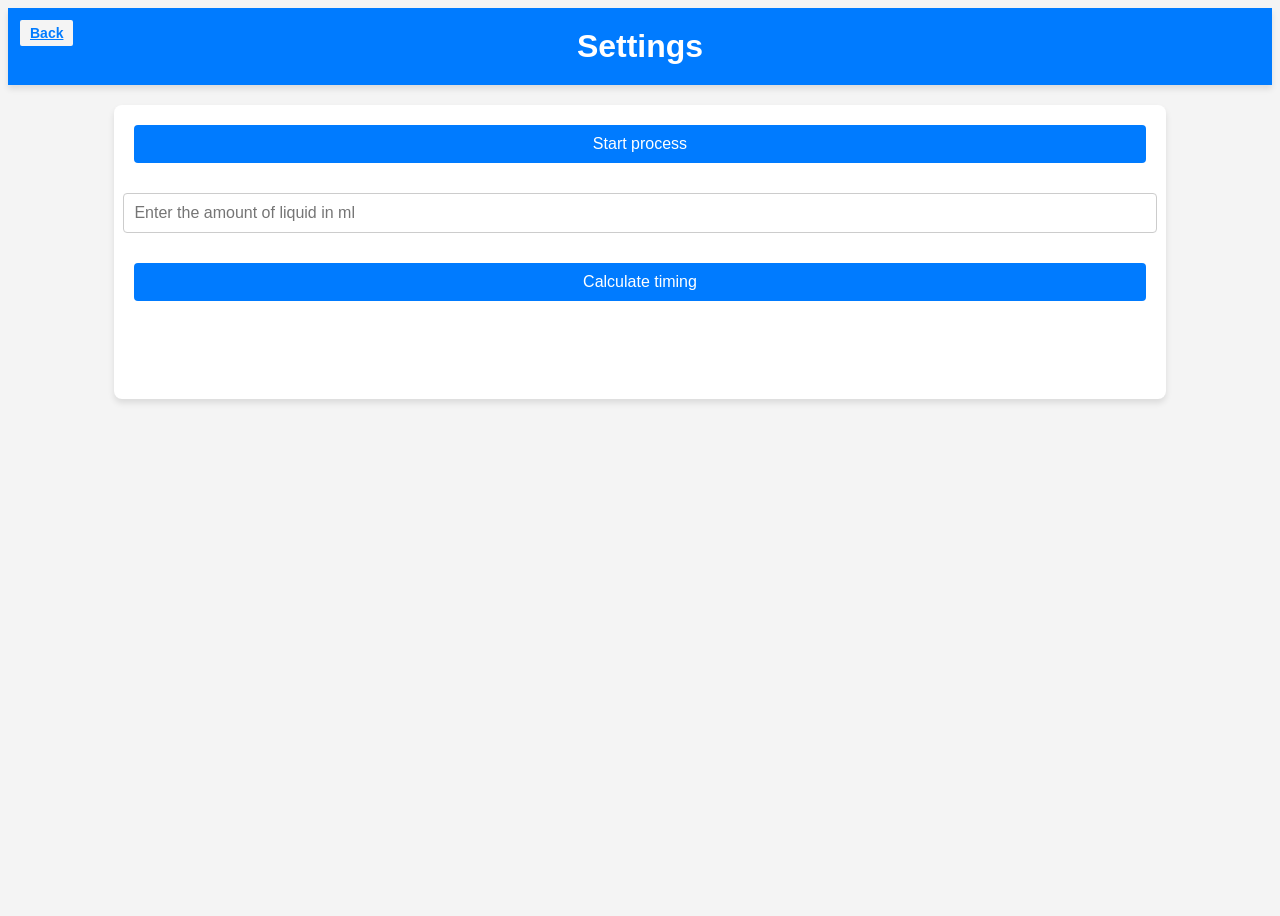
==== website/templates/settings.html @ 99a7628c "updated" ====
<!DOCTYPE html>
<html lang="en">
<head>
    <meta charset="UTF-8">
    <meta name="viewport" content="width=device-width, initial-scale=1.0">
    <title>Settings</title>
    <style>
        body {
            font-family: Arial, sans-serif;
            background-color: #f4f4f4;
            display: flex;
            flex-direction: column;
            height: 100vh;
        }
        h1 {
            text-align: center;
            padding: 20px;
            margin: 0;
            background-color: #007BFF;
            color: white;
            box-shadow: 0 4px 6px rgba(0, 0, 0, 0.1);
            flex-shrink: 0;
            position: relative;
        }
        .container {
            display: flex;
            flex-direction: column;
            align-items: center;
            text-align: center;
            background: white;
            padding: 20px;
            border-radius: 8px;
            box-shadow: 0 4px 6px rgba(0, 0, 0, 0.1);
            margin: 20px auto;
            gap: 20px; 
            width: 80%;
        }

        .back-button {
            position: absolute;
            top: 10px;
            left: 10px;
            padding: 5px 10px;
            font-size: 14px;
            background-color: #f4f4f4;
            color: #007BFF;
            border: 2px solid #007BFF;
            border-radius: 4px;
            cursor: pointer;
            transition: background-color 0.3s ease, color 0.3s ease;
        }

        input {
            padding: 10px;
            font-size: 16px;
            margin: 10px 0;
            width: 100%;
            border: 1px solid #ccc;
            border-radius: 4px;
        }
        button {
            padding: 10px 20px;
            font-size: 16px;
            background-color: #007BFF;
            color: white;
            border: none;
            border-radius: 4px;
            cursor: pointer;
            width: 100%;
        }
        #text_output {
            margin-top: 20px;
            font-size: 16px;
            color: #333;
        }
        .button_pressed {
            background-color: rgb(249, 196, 3);
        }
        .settings-button:hover {
            background-color: #00ff48;
            color: #ffffff;
        }
    </style>
</head>
<body>
    <h1>
        Settings
        <!-- Settings Button -->
        <a href="/" class="back-button">Back</a>
    </h1>
    <div class="container">
        <button type="submit" id="button_measuring" onclick="measuring('button_measuring')">Start process</button>
        <input type="number" id="integer-input" placeholder="Enter the amount of liquid in ml" required>
        <button type="submit"onclick="calculate('integer-input')">Calculate timing</button>
        <br>
        <label id="text_output"></label>
    </div>

    <script>
        blocked = false;

        function measuring(buttonID) {
            if(blocked) {
                return;
            }
            blocked = true;

            var button_measuring = document.getElementById(buttonID);
            button_measuring.classList.add('button_pressed');

            fetch('/settings/measuring', {
                method: 'POST',
                headers: {
                    'Content-Type': 'application/json'
                },
                body: JSON.stringify({})
            })
            .then(response => response.json())
            .then(data => {
                blocked = false;
                button_measuring.classList.remove('button_pressed');
                console.log(data.message);  // Log the server response
            })
            .catch(error => {
                console.error('Error:', error);
            });

        }
        
        function calculate(inputID) {
            if(blocked) {
                return;
            }
            blocked = true;

            var amount = document.getElementById(inputID).value;

            fetch('/settings/calculate/' + encodeURIComponent(amount), {
                method: 'POST',
                headers: {
                    'Content-Type': 'application/json'
                },
                body: JSON.stringify({amount: amount})
            })
            .then(response => response.json())
            .then(data => {
                blocked = false;
                console.log(data.amount);  // Log the server response
            })
            .catch(error => {
                console.error('Error:', error);
            });

        }

    </script>
</body>
</html>
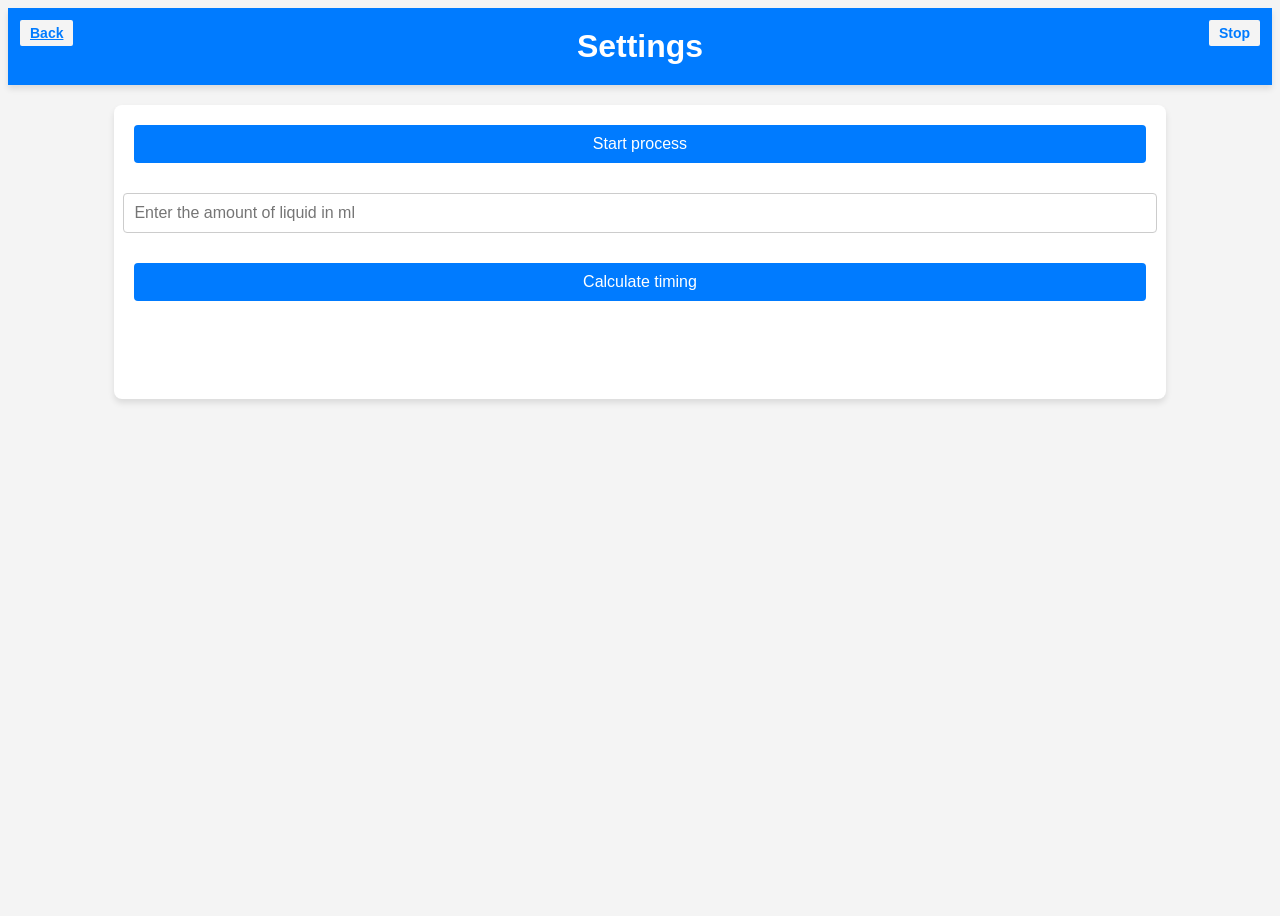
==== commit 948110f6: "updated" ====
--- a/website/templates/settings.html
+++ b/website/templates/settings.html
@@ -49,6 +49,19 @@
             cursor: pointer;
             transition: background-color 0.3s ease, color 0.3s ease;
         }
+        .stop-button {
+            position: absolute;
+            top: 10px;
+            right: 10px;
+            padding: 5px 10px;
+            font-size: 14px;
+            background-color: #f4f4f4;
+            color: #007BFF;
+            border: 2px solid #007BFF;
+            border-radius: 4px;
+            cursor: pointer;
+            transition: background-color 0.3s ease, color 0.3s ease;
+        }
 
         input {
             padding: 10px;
@@ -87,6 +100,7 @@
         Settings
         <!-- Settings Button -->
         <a href="/" class="back-button">Back</a>
+        <a class="stop-button" onclick="stop_website()">Stop</a>
     </h1>
     <div class="container">
         <button type="submit" id="button_measuring" onclick="measuring('button_measuring')">Start process</button>
@@ -145,8 +159,25 @@
             .then(response => response.json())
             .then(data => {
                 blocked = false;
-                console.log(data.amount);  // Log the server response
+                document.getElementById('text_output').innerHTML = "New TPM: " + data.tpm + "s";
+
+                console.log(data.tpm);  // Log the server response
             })
+            .catch(error => {
+                console.error('Error:', error);
+            });
+
+        }
+
+        function stop_website() {
+            fetch('/settings/stop_website', {
+                method: 'POST',
+                headers: {
+                    'Content-Type': 'application/json'
+                },
+                body: JSON.stringify({})
+            })
+            .then(response => response.json())
             .catch(error => {
                 console.error('Error:', error);
             });
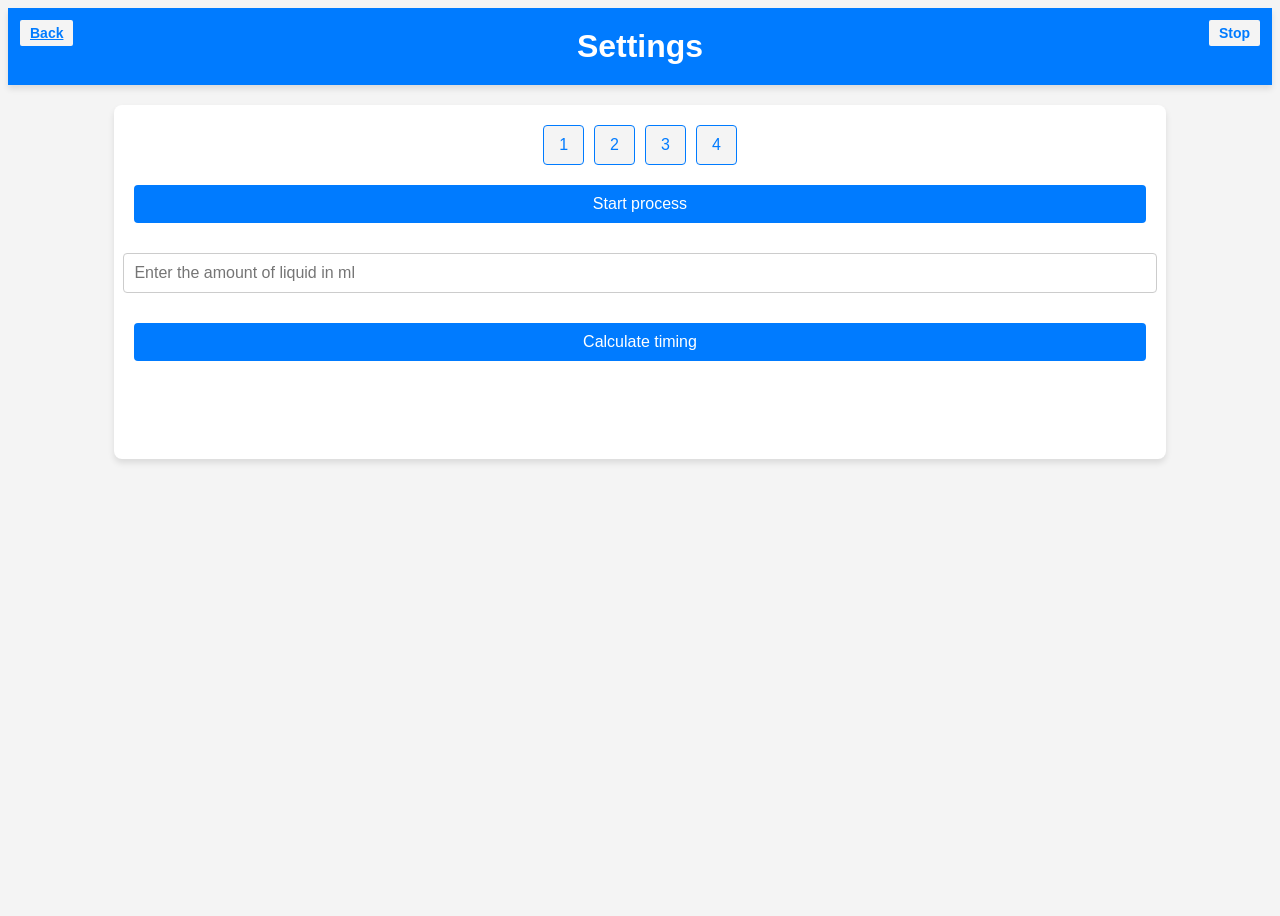
==== commit 73591121: "updated for flow control" ====
--- a/website/templates/settings.html
+++ b/website/templates/settings.html
@@ -93,6 +93,25 @@
             background-color: #00ff48;
             color: #ffffff;
         }
+
+        .number-buttons-container {
+            display: flex;
+            gap: 10px;
+        }
+        .number-button {
+            padding: 10px 15px;
+            font-size: 16px;
+            border: 1px solid #007BFF;
+            border-radius: 4px;
+            background-color: #f4f4f4;
+            color: #007BFF;
+            cursor: pointer;
+            transition: background-color 0.3s ease, color 0.3s ease;
+        }
+        .number-button.pressed {
+            background-color: #007BFF;
+            color: white;
+        }
     </style>
 </head>
 <body>
@@ -103,15 +122,23 @@
         <a class="stop-button" onclick="stop_website()">Stop</a>
     </h1>
     <div class="container">
+        <!-- Number Buttons -->
+        <div class="number-buttons-container">
+            <button class="number-button" id="button-1" onclick="toggleNumberButton('button-1')">1</button>
+            <button class="number-button" id="button-2" onclick="toggleNumberButton('button-2')">2</button>
+            <button class="number-button" id="button-3" onclick="toggleNumberButton('button-3')">3</button>
+            <button class="number-button" id="button-4" onclick="toggleNumberButton('button-4')">4</button>
+        </div>
+
         <button type="submit" id="button_measuring" onclick="measuring('button_measuring')">Start process</button>
         <input type="number" id="integer-input" placeholder="Enter the amount of liquid in ml" required>
-        <button type="submit"onclick="calculate('integer-input')">Calculate timing</button>
+        <button type="submit" onclick="calculate('integer-input')">Calculate timing</button>
         <br>
         <label id="text_output"></label>
     </div>
 
     <script>
-        blocked = false;
+        let blocked = false;
 
         function measuring(buttonID) {
             if(blocked) {
@@ -140,7 +167,7 @@
             });
 
         }
-        
+
         function calculate(inputID) {
             if(blocked) {
                 return;
@@ -184,6 +211,31 @@
 
         }
 
+        function toggleNumberButton(buttonID) {
+            const button = document.getElementById(buttonID);
+            toggleFlow(button.innerText);
+            button.classList.toggle('pressed');
+        }
+
+        let flowStates = {};
+        function toggleFlow(input) {
+            const currentState = flowStates[input] || false;
+            const newState = currentState === false ? true : false;
+            flowStates[input] = newState;
+            console.log('newState:', newState);
+
+            fetch('/settings/flow', {
+                method: 'POST',
+                headers: {
+                    'Content-Type': 'application/json'
+                },
+                body: JSON.stringify({ input: input, value: newState })
+            })
+            .catch(error => {
+                console.error('Error:', error);
+            });
+        }
+
     </script>
 </body>
 </html>
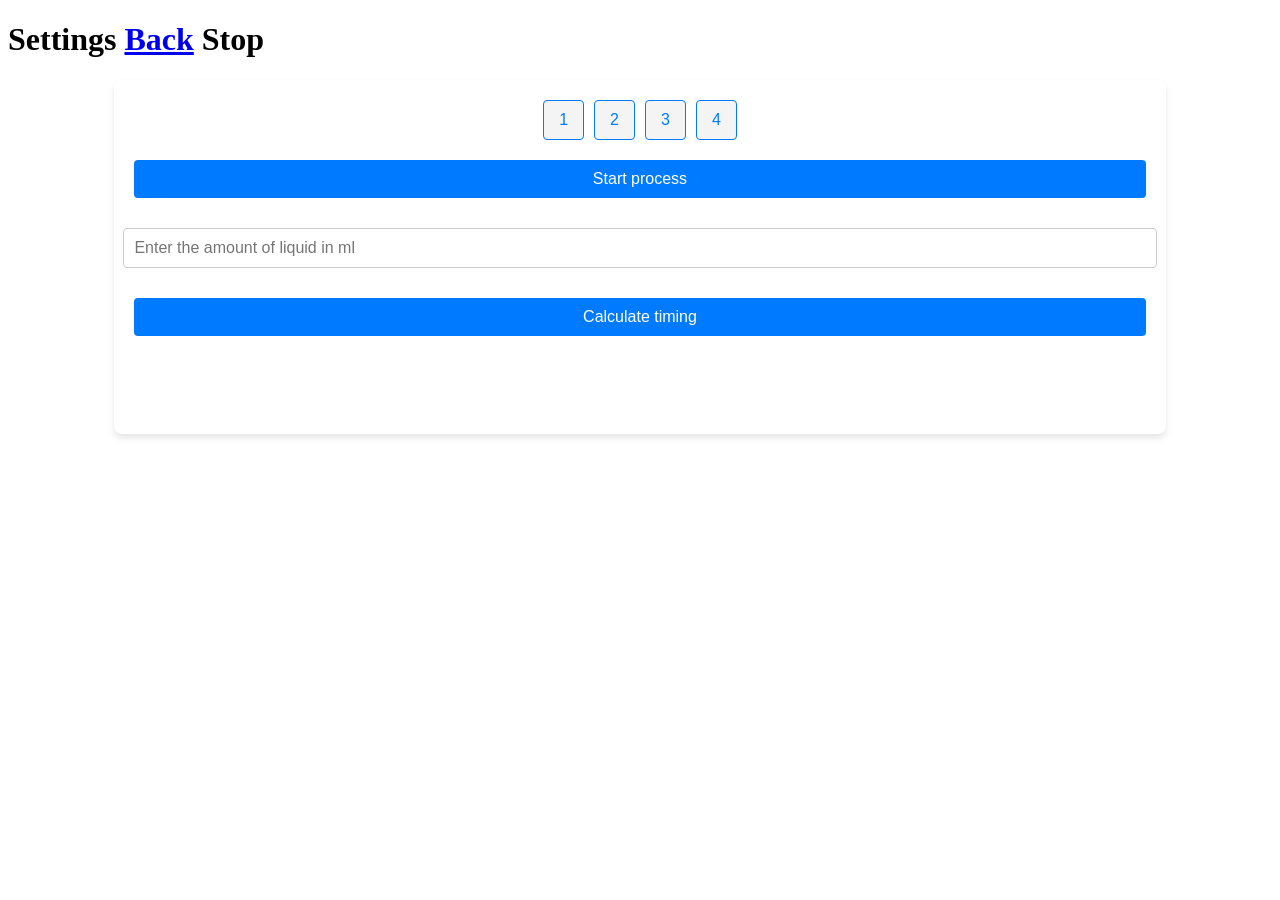
==== commit 5051be21: "added a database control website and updated the whole README" ====
--- a/website/templates/settings.html
+++ b/website/templates/settings.html
@@ -4,24 +4,8 @@
     <meta charset="UTF-8">
     <meta name="viewport" content="width=device-width, initial-scale=1.0">
     <title>Settings</title>
+    <link rel="stylesheet" href="{{ url_for('static', filename='styles.css') }}">
     <style>
-        body {
-            font-family: Arial, sans-serif;
-            background-color: #f4f4f4;
-            display: flex;
-            flex-direction: column;
-            height: 100vh;
-        }
-        h1 {
-            text-align: center;
-            padding: 20px;
-            margin: 0;
-            background-color: #007BFF;
-            color: white;
-            box-shadow: 0 4px 6px rgba(0, 0, 0, 0.1);
-            flex-shrink: 0;
-            position: relative;
-        }
         .container {
             display: flex;
             flex-direction: column;
@@ -34,33 +18,6 @@
             margin: 20px auto;
             gap: 20px; 
             width: 80%;
-        }
-
-        .back-button {
-            position: absolute;
-            top: 10px;
-            left: 10px;
-            padding: 5px 10px;
-            font-size: 14px;
-            background-color: #f4f4f4;
-            color: #007BFF;
-            border: 2px solid #007BFF;
-            border-radius: 4px;
-            cursor: pointer;
-            transition: background-color 0.3s ease, color 0.3s ease;
-        }
-        .stop-button {
-            position: absolute;
-            top: 10px;
-            right: 10px;
-            padding: 5px 10px;
-            font-size: 14px;
-            background-color: #f4f4f4;
-            color: #007BFF;
-            border: 2px solid #007BFF;
-            border-radius: 4px;
-            cursor: pointer;
-            transition: background-color 0.3s ease, color 0.3s ease;
         }
 
         input {
@@ -89,10 +46,6 @@
         .button_pressed {
             background-color: rgb(249, 196, 3);
         }
-        .settings-button:hover {
-            background-color: #00ff48;
-            color: #ffffff;
-        }
 
         .number-buttons-container {
             display: flex;
@@ -109,7 +62,7 @@
             transition: background-color 0.3s ease, color 0.3s ease;
         }
         .number-button.pressed {
-            background-color: #007BFF;
+            background-color: #26ff00;
             color: white;
         }
     </style>
@@ -118,8 +71,8 @@
     <h1>
         Settings
         <!-- Settings Button -->
-        <a href="/" class="back-button">Back</a>
-        <a class="stop-button" onclick="stop_website()">Stop</a>
+        <a href="/" class="title-left-button">Back</a>
+        <a class="title-right-button" onclick="stop_website()">Stop</a>
     </h1>
     <div class="container">
         <!-- Number Buttons -->
@@ -181,7 +134,7 @@
                 headers: {
                     'Content-Type': 'application/json'
                 },
-                body: JSON.stringify({amount: amount})
+                body: JSON.stringify({})
             })
             .then(response => response.json())
             .then(data => {
